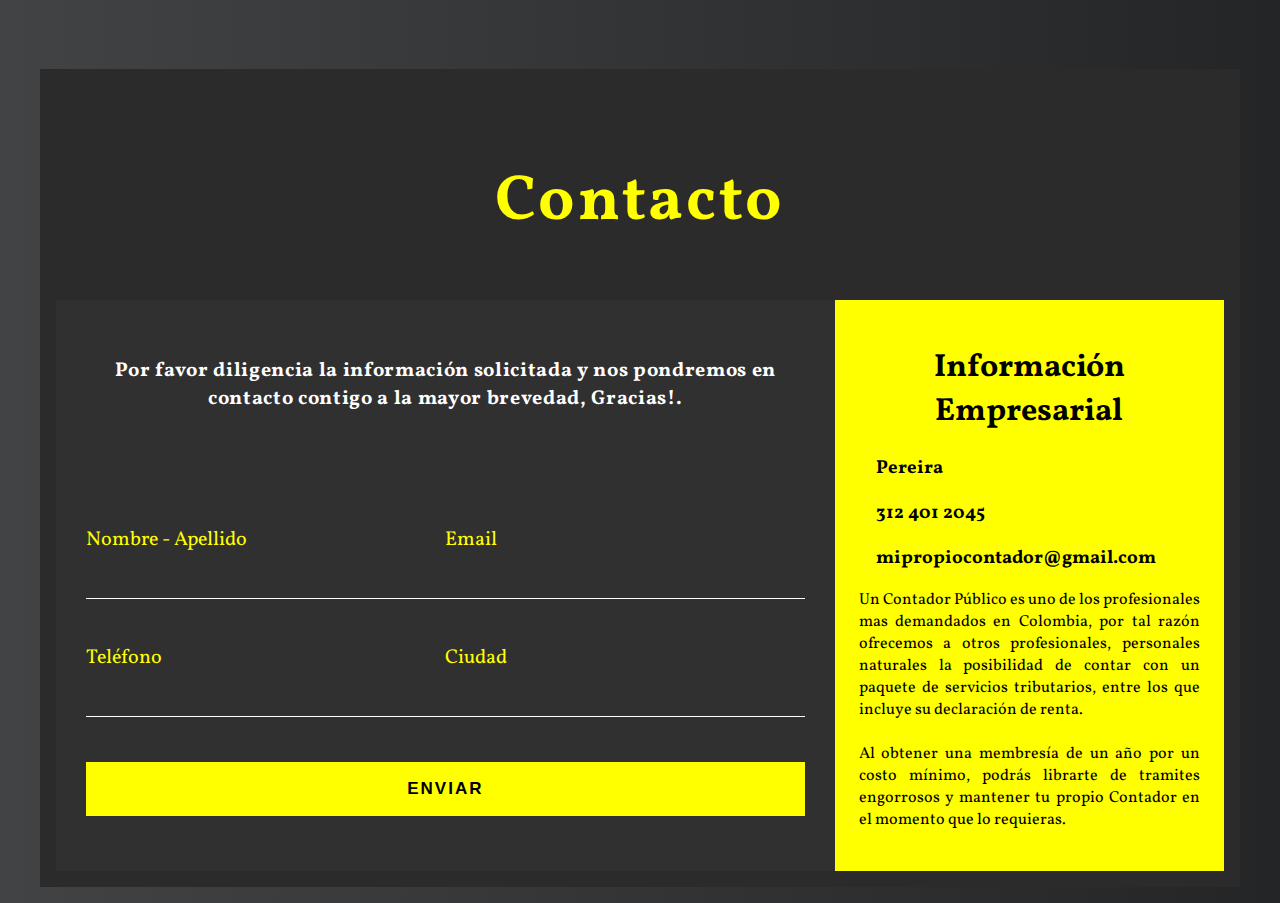
==== contactForm.html @ eb469637 "may 6" ====
<!DOCTYPE html>
<html lang="en">
<head>
    <meta charset="UTF-8">
    <meta name="viewport" content="width=device-width, initial-scale=1.0">
    <meta http-equiv="X-UA-Compatible" content="ie=edge">
    <title>Contacto</title>

    <!-- Archivos css -->

    <link rel="stylesheet" href="contactForm.css">

    <!-- {{!-- Font Awesome --}} -->

    <link rel="stylesheet" href="https://use.fontawesome.com/releases/v5.8.1/css/all.css" integrity="sha384-50oBUHEmvpQ+1lW4y57PTFmhCaXp0ML5d60M1M7uH2+nqUivzIebhndOJK28anvf" crossorigin="anonymous">

    <!-- Google Fonts -->

    <link href="https://fonts.googleapis.com/css?family=Vollkorn" rel="stylesheet">
    
    <!-- Animations -->

    <link rel="stylesheet" href="https://cdnjs.cloudflare.com/ajax/libs/animate.css/3.7.0/animate.min.css">

</head>
<body>

    <!-- Formulario de Contacto -->

    <div class="contenedor">
       <P><h2 class="logo"> <br /><span>Contacto</span></h2></P> 

        <div class="formulario">
                <div class="campos">
                <h4 >
                    Por favor diligencia la información solicitada y nos pondremos en contacto contigo a la mayor brevedad, Gracias!.
                </h4>
                    <br />
                    <br />
                    <form action="post" class="form"></form>
                        <p>
                                <label for="Nombre">Nombre - Apellido</label>
                                <input type="text" name="nombrecompleto" >
                        </p>

                        <p>
                                <label for="Nombre">Email</label>
                                <input type="text" name="Email" >
                        </p>

                        <p>
                                <label for="Nombre">Teléfono</label>
                                <input type="text" name="telefono" >
                        </p>

                        <p>
                                <label for="Nombre">Ciudad</label>
                                <input type="text" name="telefono" >
                        </p>

                        <p class="block">
                                <button type="submit">ENVIAR</button>
                        </p>

                    </form>
                </div>
                
            
            

            <div class="informacion">
                <h1>
                    Información Empresarial
                </h1>
                <ul>
                    <li>
                        
                        <h3><i class="fas fa-map-marker-alt"></i>Pereira</h3>
                    </li>
                    
                    <li>
                            
                            <h3><i class="fas fa-phone"></i>312 401 2045 </h3>
                    </li>

                    <li>
                            <h3><i class="fas fa-envelope-open"></i> mipropiocontador@gmail.com</h3>
                    </li>
                </ul>
                <p class="texto">
                        Un Contador Público es uno de los profesionales mas demandados en Colombia, por tal razón ofrecemos a otros profesionales, personales naturales la posibilidad de contar con un paquete de servicios tributarios, entre los que incluye su declaración de renta. <br /> <br /> Al obtener una membresía de un año por un costo mínimo, podrás librarte de tramites engorrosos y mantener tu propio Contador en el momento que lo requieras.
                </p>

            </div>
            

        </div>





    </div>

</body>
</html>
---- contactForm.css ----
*
{
    box-sizing: border-box;
}

body
{
    margin: 0;
    padding: 0;
    background: #232526;  /* fallback for old browsers */
    background: -webkit-linear-gradient(to right, #414345, #232526);  /* Chrome 10-25, Safari 5.1-6 */
    background: linear-gradient(to right, #414345, #232526); /* W3C, IE 10+/ Edge, Firefox 16+, Chrome 26+, Opera 12+, Safari 7+ */
    font-family: 'Vollkorn', serif;
    padding: 1em;
}

.contenedor
{
    background:rgb(44, 43, 43);;
    max-width: 1200px;
    margin-left: auto;
    margin-right: auto;
    padding: 0 1em;  
    padding-bottom: 1em
}

.logo
{
    text-align: center;
    font-size: 4em;
    letter-spacing: 2pt;
}


span
{
    color: yellow;
    font-family: inherit
}

h4{
    color: white;
    text-align: justify;
    width: 100%;
    text-align: center;
    letter-spacing: .5pt;
}

.formulario
{
display: grid;
grid-template-columns: 2fr 1fr;
background: rgb(49, 48, 48);

}

.formulario > *
{
  padding: 1.5em;
  margin: 0;  
}

.campos
{
    color: yellow;
    font-size: 20px;
    display: grid;
    grid-template-columns: 1fr 1fr;
    
}
.block
{
    grid-column: span 2;
}

h4{
  
    grid-column: span 2;

}

.campos input

{
    width: 100%;
    padding: .7em;
    border:none;
    background: none;
    border-bottom: 1px solid white;
    color: white;
    font-size: 17px;
    outline: none;
    
   
}

.campos button
{
    background:yellow;
    padding: 1em;
    border:none;
    outline: none;
    width: 100%;
    font-size: 17px;
    font-weight: bold;
    letter-spacing: 1.5pt;
}

.campos button:hover,
.campos button:focus
{
    background:black;
    color: yellow;
    transition: background-color 1s ease-out;
    outline: 0;
    
}


.informacion
{
    background: yellow;
    font-family: 'Vollkorn', serif;
}

h1
{
    text-align: center;
}
.texto
{
    text-align: justify;

}

span
{
    font-weight: bold;
}

ul
{
list-style: none;
padding-left: .5em;
}

i
{
padding-right: .5em;
}

@media screen and (max-width:768px)
{

.logo
{
    font-size: 2em;
}

.campos
{
    display: inline;
    

}
h4
{
font-size: 60%;
text-align: justify;
}
.formulario
{
display: inline;
}
h3
{
    font-size: 90%
}
}
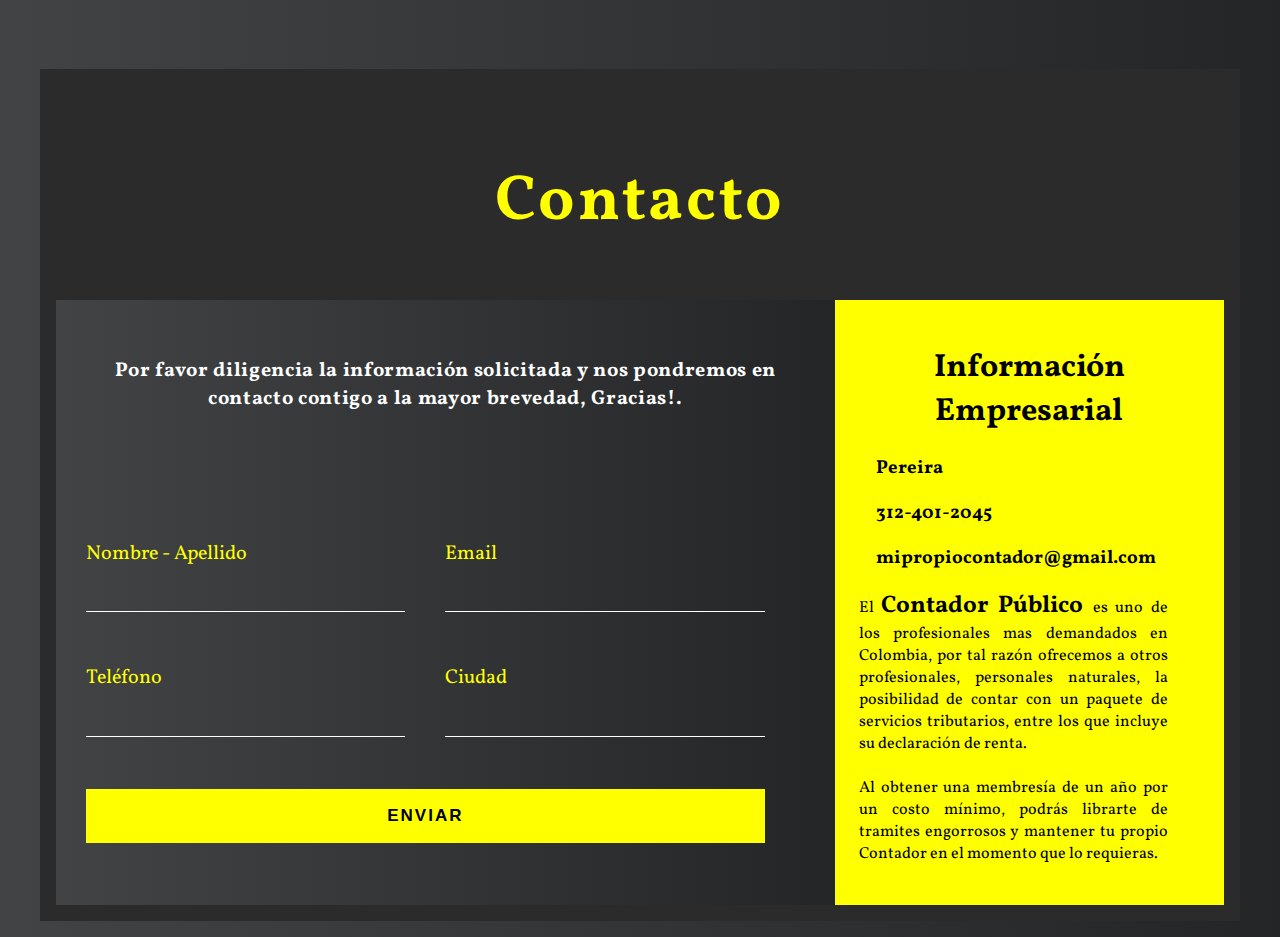
==== commit c481a3e1: "cambios en css" ====
--- a/contactForm.html
+++ b/contactForm.html
@@ -21,44 +21,45 @@
     <!-- Animations -->
 
     <link rel="stylesheet" href="https://cdnjs.cloudflare.com/ajax/libs/animate.css/3.7.0/animate.min.css">
-
+    
 </head>
 <body>
 
     <!-- Formulario de Contacto -->
 
-    <div class="contenedor">
+    <div class="contenedor animated fadeInLeft">
        <P><h2 class="logo"> <br /><span>Contacto</span></h2></P> 
 
         <div class="formulario">
                 <div class="campos">
-                <h4 >
+                <h4>
                     Por favor diligencia la información solicitada y nos pondremos en contacto contigo a la mayor brevedad, Gracias!.
                 </h4>
                     <br />
                     <br />
-                    <form action="post" class="form"></form>
+                    <form action="contactForm.php   " method="POST" class="form"></form>
                         <p>
                                 <label for="Nombre">Nombre - Apellido</label>
-                                <input type="text" name="nombrecompleto" >
+                                <input type="text" id="nombrecompleto" name="nombrecompleto" >
                         </p>
 
                         <p>
                                 <label for="Nombre">Email</label>
-                                <input type="text" name="Email" >
+                                <input type="text" id="Email" name="Email" >
                         </p>
 
                         <p>
                                 <label for="Nombre">Teléfono</label>
-                                <input type="text" name="telefono" >
+                                <input type="text" id="telefono" name="telefono" >
                         </p>
 
                         <p>
                                 <label for="Nombre">Ciudad</label>
-                                <input type="text" name="telefono" >
+                                <input type="text" id="ciudad" name="ciudad" >
                         </p>
 
                         <p class="block">
+                            <!-- <input type="submit" class="boton"> -->
                                 <button type="submit">ENVIAR</button>
                         </p>
 
@@ -80,7 +81,7 @@
                     
                     <li>
                             
-                            <h3><i class="fas fa-phone"></i>312 401 2045 </h3>
+                            <h3><i class="fas fa-phone"></i>312-401-2045 </h3>
                     </li>
 
                     <li>
@@ -88,17 +89,11 @@
                     </li>
                 </ul>
                 <p class="texto">
-                        Un Contador Público es uno de los profesionales mas demandados en Colombia, por tal razón ofrecemos a otros profesionales, personales naturales la posibilidad de contar con un paquete de servicios tributarios, entre los que incluye su declaración de renta. <br /> <br /> Al obtener una membresía de un año por un costo mínimo, podrás librarte de tramites engorrosos y mantener tu propio Contador en el momento que lo requieras.
+                      El <span class="contadorPublico">Contador Público </span>  es uno de los profesionales mas demandados en Colombia, por tal razón ofrecemos a otros profesionales, personales naturales, la posibilidad de contar con un paquete de servicios tributarios, entre los que incluye su declaración de renta. <br /> <br /> Al obtener una membresía de un año por un costo mínimo, podrás librarte de tramites engorrosos y mantener tu propio Contador en el momento que lo requieras.
                 </p>
 
             </div>
-            
-
         </div>
-
-
-
-
 
     </div>
 
--- a/contactForm.css
+++ b/contactForm.css
@@ -67,6 +67,10 @@
     font-size: 20px;
     display: grid;
     grid-template-columns: 1fr 1fr;
+    background: #232526;  /* fallback for old browsers */
+    background: -webkit-linear-gradient(to right, #414345, #232526);  /* Chrome 10-25, Safari 5.1-6 */
+    background: linear-gradient(to right, #414345, #232526); /* W3C, IE 10+/ Edge, Firefox 16+, Chrome 26+, Opera 12+, Safari 7+ */
+;
     
 }
 .block
@@ -91,10 +95,12 @@
     color: white;
     font-size: 17px;
     outline: none;
-    
-   
 }
 
+p
+{
+    margin-right: 2em;
+}
 .campos button
 {
     background:yellow;
@@ -122,6 +128,7 @@
 {
     background: yellow;
     font-family: 'Vollkorn', serif;
+
 }
 
 h1
@@ -134,9 +141,11 @@
 
 }
 
-span
+.contadorPublico
 {
     font-weight: bold;
+    color: black;
+    font-size: 1.5em;
 }
 
 ul
@@ -144,6 +153,7 @@
 list-style: none;
 padding-left: .5em;
 }
+
 
 i
 {
@@ -158,11 +168,13 @@
     font-size: 2em;
 }
 
+p
+{
+ margin-right: 0;
+}
 .campos
 {
-    display: inline;
-    
-
+ display: block;
 }
 h4
 {
@@ -177,4 +189,5 @@
 {
     font-size: 90%
 }
+
 }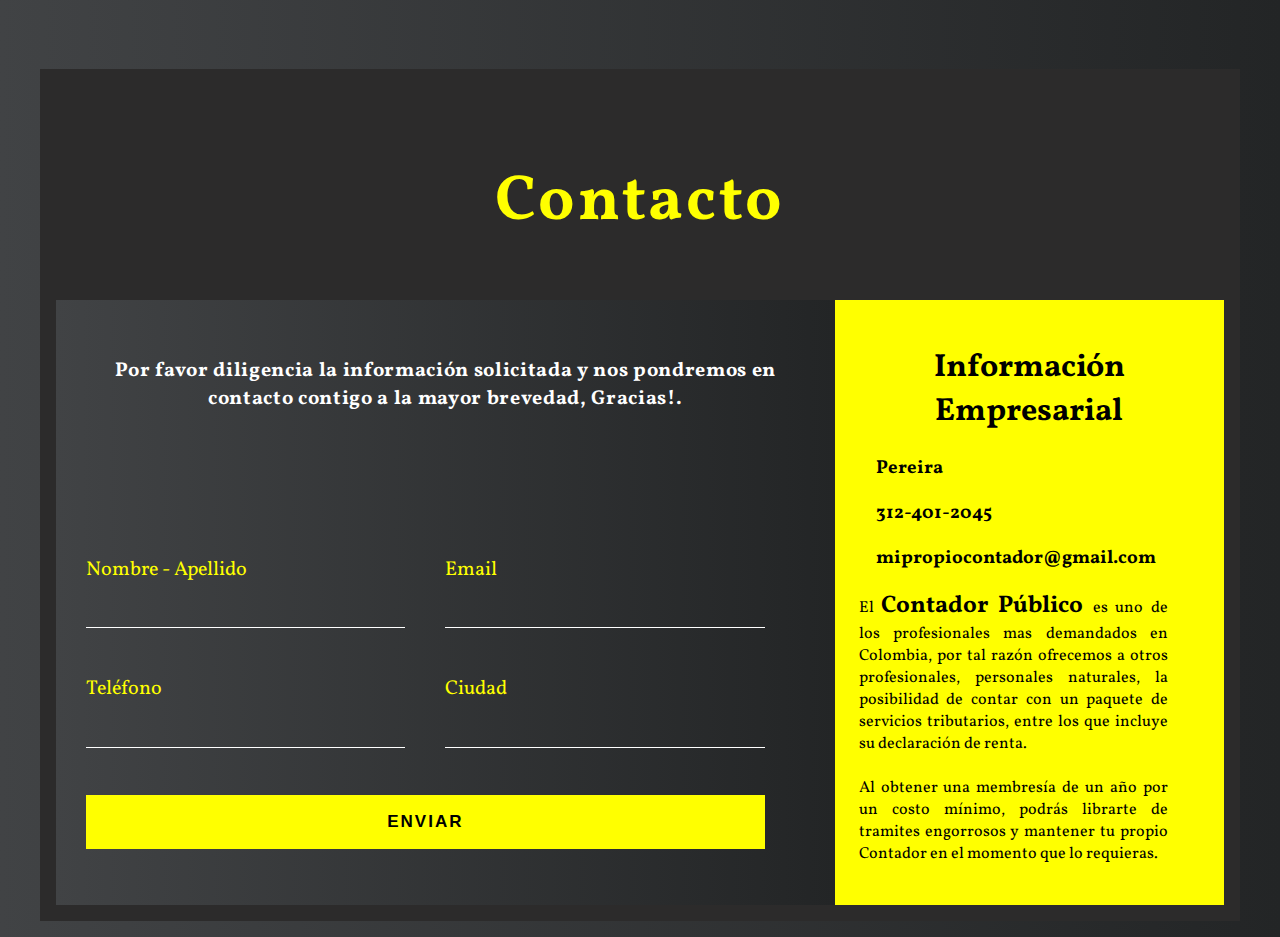
==== commit c0411e32: "Merge pull request #23 from YoannyArias/master" ====
--- a/contactForm.html
+++ b/contactForm.html
@@ -9,6 +9,10 @@
     <!-- Archivos css -->
 
     <link rel="stylesheet" href="contactForm.css">
+
+    <!-- Archivos php -->
+
+    <link rel="stylesheet" href="contactForm.php">
 
     <!-- {{!-- Font Awesome --}} -->
 
@@ -37,32 +41,32 @@
                 </h4>
                     <br />
                     <br />
-                    <form action="contactForm.php   " method="POST" class="form"></form>
+                    <form action="contactForm.php" method="POST" class="form">
                         <p>
                                 <label for="Nombre">Nombre - Apellido</label>
-                                <input type="text" id="nombrecompleto" name="nombrecompleto" >
+                                <input type="text" id="nombrecompleto" name="nombre" required>
                         </p>
 
                         <p>
                                 <label for="Nombre">Email</label>
-                                <input type="text" id="Email" name="Email" >
+                                <input type="text" id="Email" name="email" required>
                         </p>
 
                         <p>
                                 <label for="Nombre">Teléfono</label>
-                                <input type="text" id="telefono" name="telefono" >
+                                <input type="text" id="telefono" name="telefono" required>
                         </p>
 
                         <p>
                                 <label for="Nombre">Ciudad</label>
-                                <input type="text" id="ciudad" name="ciudad" >
+                                <input type="text" id="ciudad" name="ciudad" required>
                         </p>
-
+                        
                         <p class="block">
-                            <!-- <input type="submit" class="boton"> -->
+                            
                                 <button type="submit">ENVIAR</button>
                         </p>
-
+                        
                     </form>
                 </div>
                 
--- a/contactForm.css
+++ b/contactForm.css
@@ -61,7 +61,7 @@
   margin: 0;  
 }
 
-.campos
+.campos 
 {
     color: yellow;
     font-size: 20px;
@@ -69,10 +69,20 @@
     grid-template-columns: 1fr 1fr;
     background: #232526;  /* fallback for old browsers */
     background: -webkit-linear-gradient(to right, #414345, #232526);  /* Chrome 10-25, Safari 5.1-6 */
-    background: linear-gradient(to right, #414345, #232526); /* W3C, IE 10+/ Edge, Firefox 16+, Chrome 26+, Opera 12+, Safari 7+ */
-;
+    background: linear-gradient(to right, #414345, #232526); /* W3C, IE 10+/ Edge, Firefox 16+, Chrome 26+, Opera 12+, Safari 7+ */;
     
 }
+
+.form 
+{   
+
+    grid-column: span 2;
+    display: grid;
+    grid-template-columns: 1fr 1fr;
+}
+
+
+
 .block
 {
     grid-column: span 2;
@@ -172,7 +182,7 @@
 {
  margin-right: 0;
 }
-.campos
+.form
 {
  display: block;
 }
@@ -189,5 +199,4 @@
 {
     font-size: 90%
 }
-
 }